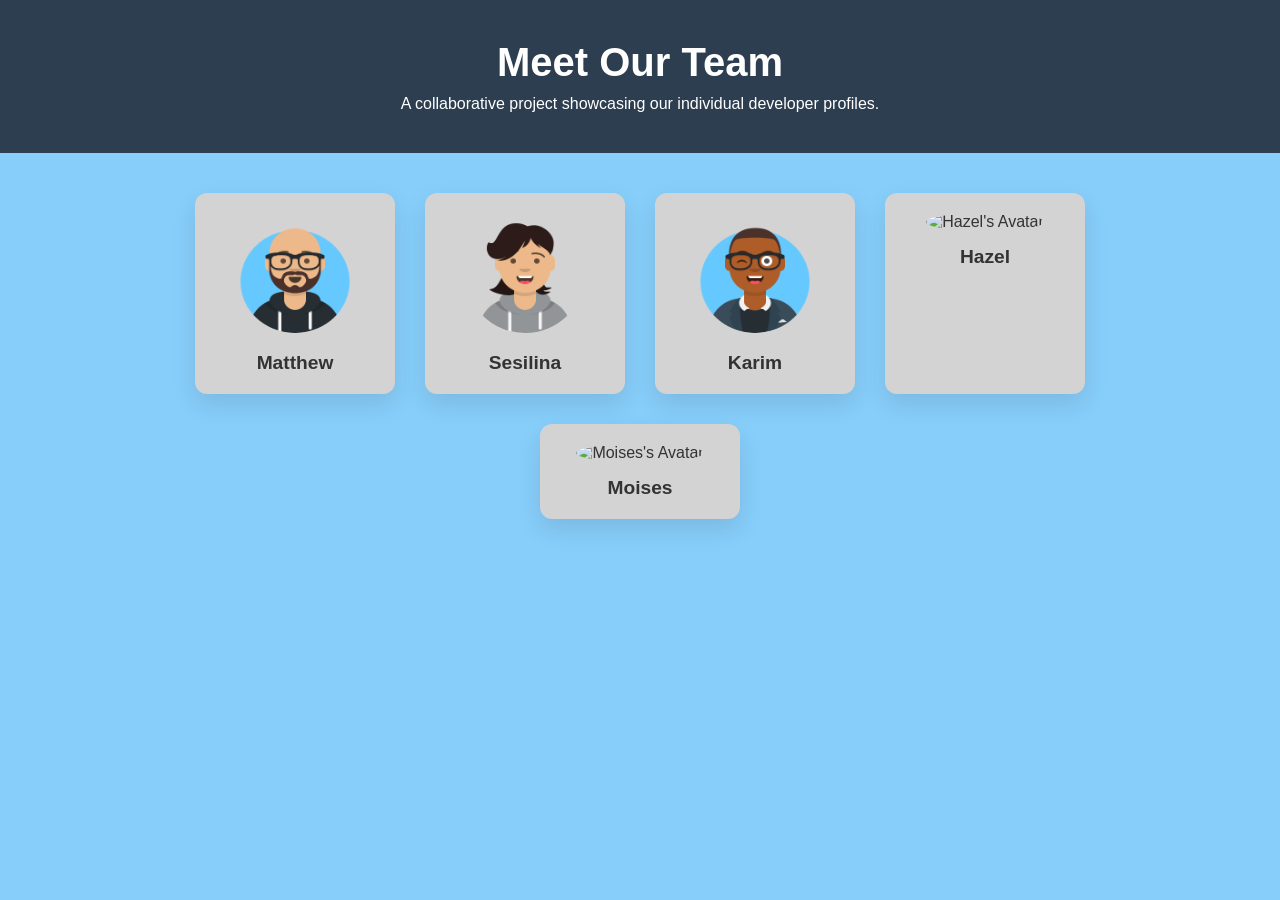
==== index.html @ bc5a4cc7 "changed matthew avatar" ====
<!DOCTYPE html>
<html lang="en">
<head>
    <meta charset="UTF-8">
    <meta name="viewport" content="width=device-width, initial-scale=1.0">
    <title>Group 1 | Team Landing Page</title>
    <link rel="stylesheet" href="./css/style.css">
</head>
<body>
    <header>
        <h1>Meet Our Team</h1>
        <p>A collaborative project showcasing our individual developer profiles.</p>
    </header>

    <section class="team-container">

        <div class="team-member">
            <a href="./profiles/matthew_profile.html">
                <img src="./images/avatars/matthew_avatar.png" alt="Matthew's Avatar" class="avatar-img">
                <h3>Matthew</h3>
            </a>
        </div>

        <div class="team-member">
            <a href="./profiles/sesilina_profile.html">
                <img src="./images/avatars/sesilina_avatar.png" alt="Sesilina's Avatar" class="avatar-img">
                <h3>Sesilina</h3>
            </a>
        </div>

        <div class="team-member">
            <a href="./profiles/karim_profile.html">
                <img src="./images/avatars/karim_avatar.png" alt="Karim's Avatar" class="avatar-img">
                <h3>Karim</h3>
            </a>
        </div>

        <div class="team-member">
            <a href="./profiles/hazel_profile.html">
                <img src="./images/avatars/hazel_avatar.png" alt="Hazel's Avatar" class="avatar-img">
                <h3>Hazel</h3>
            </a>
        </div>

        <div class="team-member">
            <a href="./profiles/moises_profile.html">
                <img src="./images/avatars/moises_avatar.png" alt="Moises's Avatar" class="avatar-img">
                <h3>Moises</h3>
            </a>
        </div>

    </section>
</body>
</html>
---- css/style.css ----
/* --- Global Styles --- */
* {
    box-sizing: border-box;
    margin: 0;
    padding: 0;
    font-family: Arial, Helvetica, sans-serif;
}

body {
    background-color: lightskyblue; /* Matched to profile cards */
    color: #333;
    text-align: center;
    padding-bottom: 40px;
    min-height: 100vh;
}

header {
    background-color: #2c3e50; /* Keeps the header distinct */
    color: white;
    padding: 40px 20px;
    margin-bottom: 40px;
}

header h1 {
    font-size: 2.5rem;
    margin-bottom: 10px;
}

/* --- Team Grid Layout --- */
.team-container {
    display: flex;
    flex-wrap: wrap;
    justify-content: center;
    gap: 30px;
    max-width: 1000px;
    margin: 0 auto;
}

/* --- Individual Team Cards --- */
.team-member {
    background: lightgray; /* Matched to profile cards */
    padding: 20px;
    border-radius: 12px;
    box-shadow: 0 10px 25px rgba(0, 0, 0, 0.1);
    transition: transform 0.2s ease-in-out;
    width: 200px;
}

/* Hover effect */
.team-member:hover {
    transform: translateY(-5px);
    box-shadow: 0 12px 28px rgba(0,0,0,0.2);
}

.team-member a {
    text-decoration: none;
    color: #333;
}

.avatar-img {
    width: 120px;
    height: 120px;
    border-radius: 50%;
    margin-bottom: 15px;
}

.team-member h3 {
    font-size: 1.2rem;
    font-weight: bold;
}
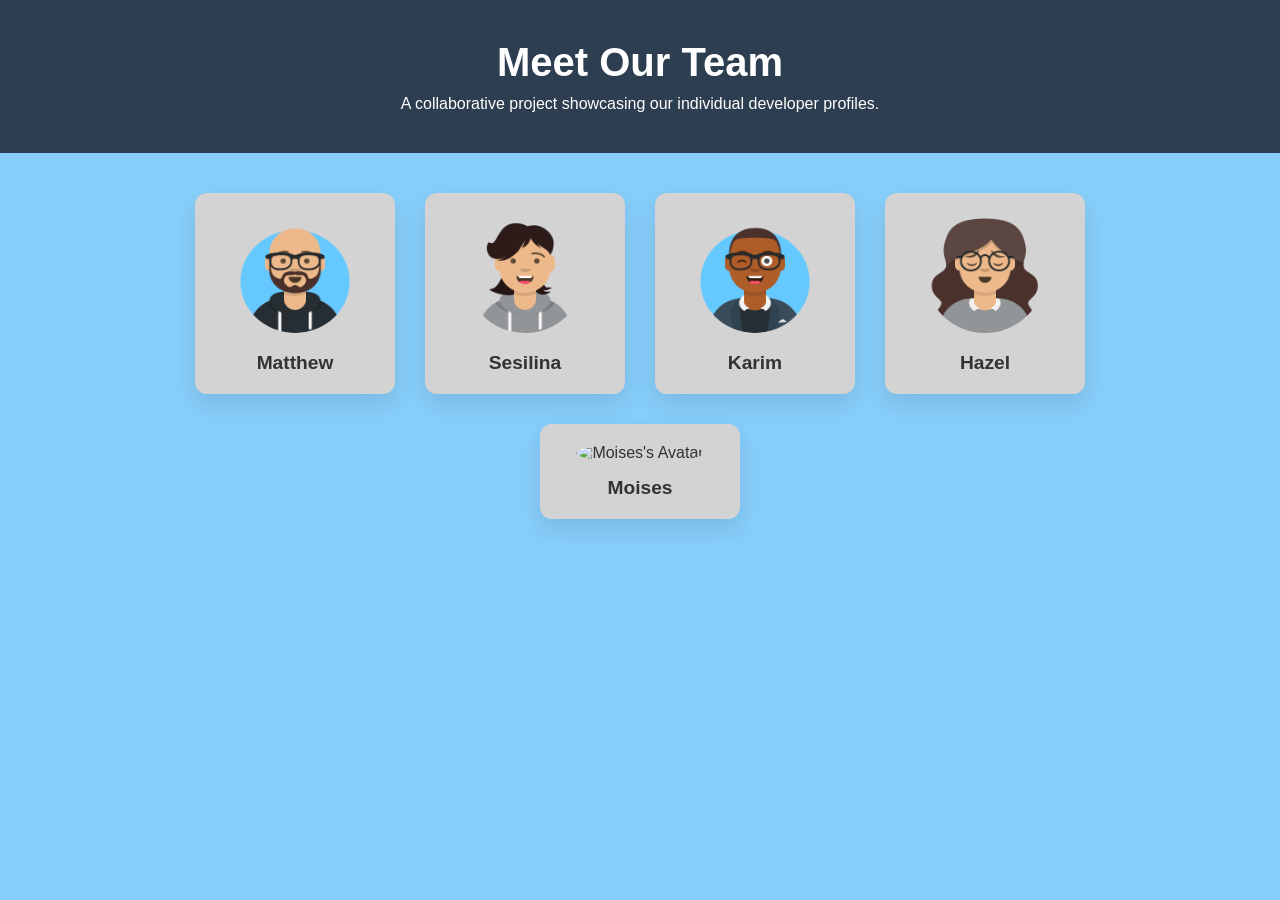
==== commit c3ae4398: "update hazel avatar to utilize correct name" ====
--- a/index.html
+++ b/index.html
@@ -37,7 +37,7 @@
 
         <div class="team-member">
             <a href="./profiles/hazel_profile.html">
-                <img src="./images/avatars/hazel_avatar.png" alt="Hazel's Avatar" class="avatar-img">
+                <img src="./images/avatars/hazelu_pfp.jpg" alt="Hazel's Avatar" class="avatar-img">
                 <h3>Hazel</h3>
             </a>
         </div>
